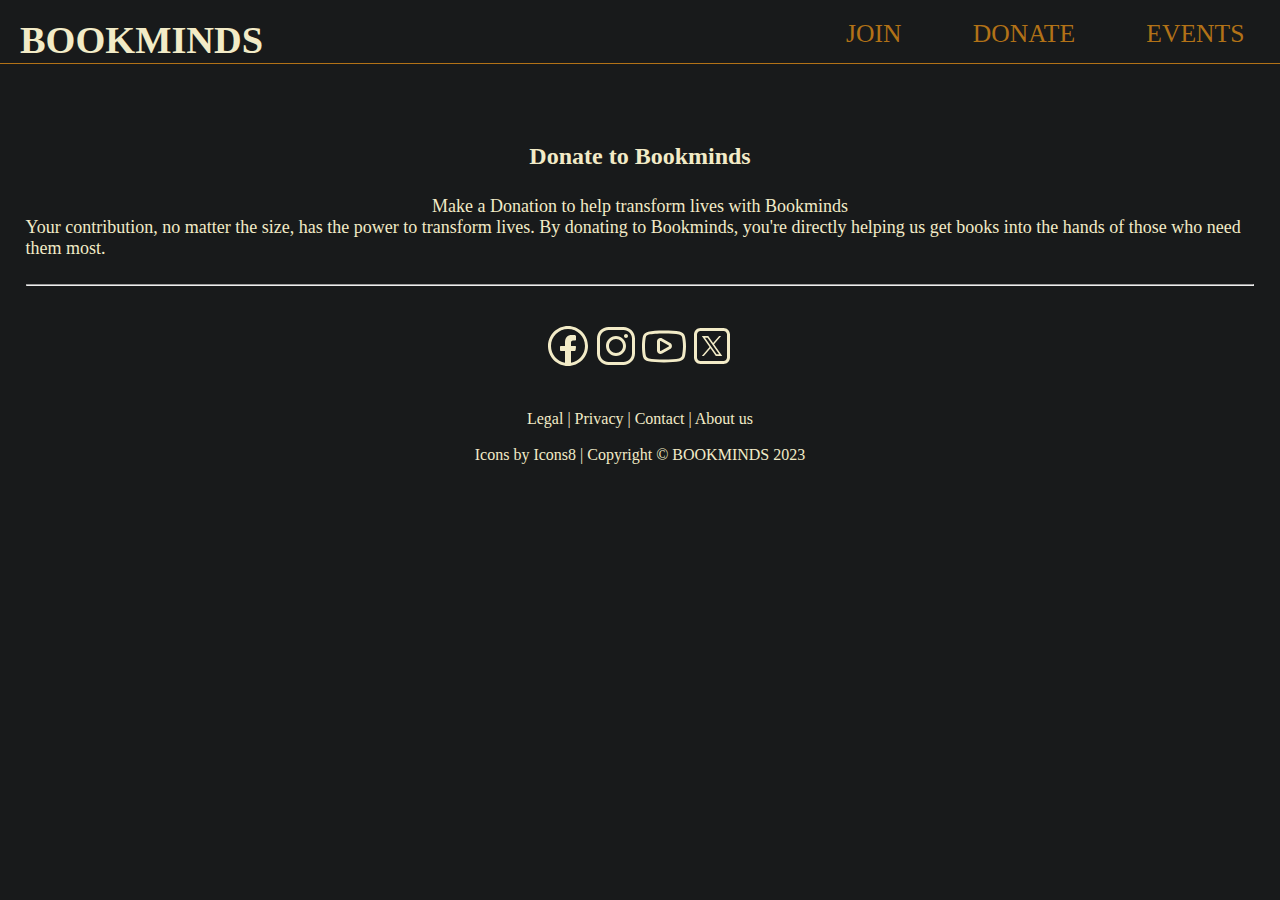
==== donate.html @ 3a3525b0 "did some work on donate and don't want to lose it" ====
<!DOCTYPE html>
<html lang="en">
  <head>
    <title>Join</title>
    <meta charset="UTF-8">
    <meta name="viewport" content="width=device-width, initial-scale=1">
    <link href="css/donate.css" rel="stylesheet">
    <!-- favicon -->
    <link rel="apple-touch-icon" sizes="180x180" href="/media/favicon/apple-touch-icon.png">
    <link rel="icon" type="image/png" sizes="32x32" href="/media/favicon/favicon-32x32.png">
    <link rel="icon" type="image/png" sizes="16x16" href="/media/favicon/favicon-16x16.png">
    <link rel="manifest" href="/site.webmanifest">
    <link rel="mask-icon" href="/safari-pinned-tab.svg" color="#5bbad5">
    <meta name="msapplication-TileColor" content="#da532c">
    <meta name="theme-color" content="#ffffff">
  </head>
  <body>
    <header>
      <div class='navbar'>
        
      <h1><b>BOOKMINDS</b></h1>
      <!-- Main buttons -->
      <nav>
        <ul>
          <li><a href="join.html" class='btn'> JOIN </a></li>
          <li><a href="donate.html" class='btn'> DONATE </a></li>
          <li><a href="events.html" class='btn'> EVENTS </a></li>
        </ul>
      </nav>
      </div>
    </header>

  <hr>
	<div class='intro'>
		<h2>Donate to Bookminds</h2>
		<p> Make a Donation to help transform lives with Bookminds </p>
		<p>Your contribution, no matter the size, has the power to transform lives.  By donating to Bookminds, you're directly helping us get books into the hands of those who need them most. </p>
	</div>
	<hr>
    <footer>
      <div class='footer_container'>
        <div class='socials'>
          <a href='https://facebook.com'>
            <img src="./media/socials/outlined/facebook.svg" alt="facebook">
          </a>
          <a href='https://instagram.com'>
            <img src="./media/socials/outlined/instagram.svg" alt="instagram">
          </a>
          <a href='https://youtube.com'>
            <img src="./media/socials/outlined/youtube.svg" alt="youtube">
          </a>
          <a href='https://x.com'>
            <img src="./media/socials/outlined/twitterx.svg" alt="twitterx">
          </a>
        </div>

        <div class='sites'>
          <a href="#">Legal</a> | <a href="#">Privacy</a> | <a href="#">Contact</a> | <a href="#">About us</a>
        </div>

      <p>Icons by <a target="_blank" href="https://icons8.com">Icons8</a> | Copyright © BOOKMINDS 2023</p>
      </div>
    </footer>
  </body>
</html>
---- css/donate.css ----
@import 'default.css';
@import 'footer.css';

h2 {
  margin: 8vh 0 0 0;
}

.intro {
  padding: 2vw;
  flex-direction: column;
  display: flex;
  align-items: center;
}
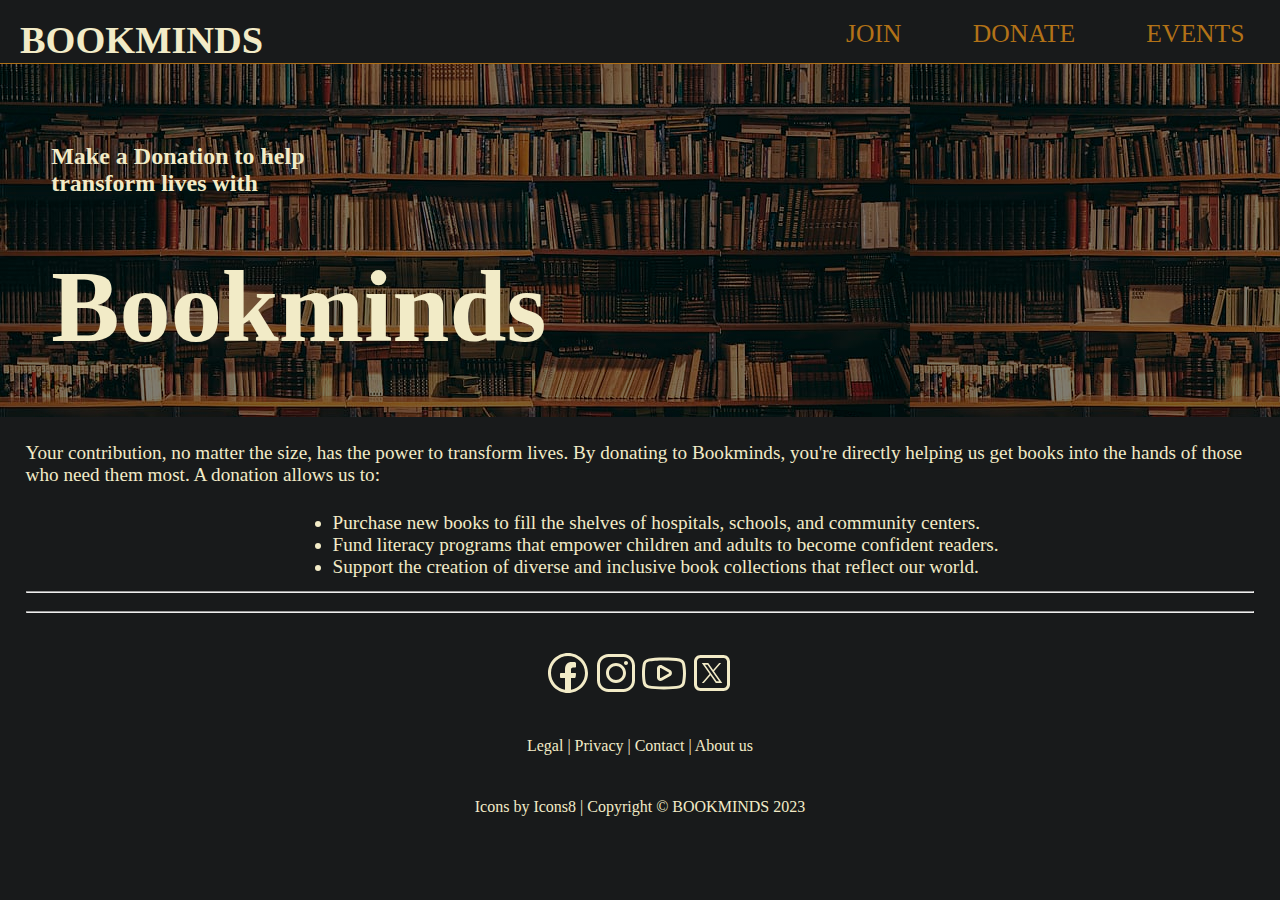
==== commit adc09e04: "added bg-img in donate page and improved it" ====
--- a/donate.html
+++ b/donate.html
@@ -1,65 +1,83 @@
 <!DOCTYPE html>
 <html lang="en">
-  <head>
-    <title>Join</title>
-    <meta charset="UTF-8">
-    <meta name="viewport" content="width=device-width, initial-scale=1">
-    <link href="css/donate.css" rel="stylesheet">
-    <!-- favicon -->
-    <link rel="apple-touch-icon" sizes="180x180" href="/media/favicon/apple-touch-icon.png">
-    <link rel="icon" type="image/png" sizes="32x32" href="/media/favicon/favicon-32x32.png">
-    <link rel="icon" type="image/png" sizes="16x16" href="/media/favicon/favicon-16x16.png">
-    <link rel="manifest" href="/site.webmanifest">
-    <link rel="mask-icon" href="/safari-pinned-tab.svg" color="#5bbad5">
-    <meta name="msapplication-TileColor" content="#da532c">
-    <meta name="theme-color" content="#ffffff">
-  </head>
-  <body>
-    <header>
-      <div class='navbar'>
-        
-      <h1><b>BOOKMINDS</b></h1>
-      <!-- Main buttons -->
-      <nav>
-        <ul>
-          <li><a href="join.html" class='btn'> JOIN </a></li>
-          <li><a href="donate.html" class='btn'> DONATE </a></li>
-          <li><a href="events.html" class='btn'> EVENTS </a></li>
-        </ul>
-      </nav>
-      </div>
-    </header>
+	<head>
+		<title>Join</title>
+		<meta charset="UTF-8">
+		<meta name="viewport" content="width=device-width, initial-scale=1">
+		<link href="css/donate.css" rel="stylesheet">
+		<!-- favicon -->
+		<link rel="apple-touch-icon" sizes="180x180" href="/media/favicon/apple-touch-icon.png">
+		<link rel="icon" type="image/png" sizes="32x32" href="/media/favicon/favicon-32x32.png">
+		<link rel="icon" type="image/png" sizes="16x16" href="/media/favicon/favicon-16x16.png">
+		<link rel="manifest" href="/site.webmanifest">
+		<link rel="mask-icon" href="/safari-pinned-tab.svg" color="#5bbad5">
+		<meta name="msapplication-TileColor" content="#da532c">
+		<meta name="theme-color" content="#ffffff">
+	</head>
+	<body>
+		<header>
+			<div class='navbar'>
 
-  <hr>
-	<div class='intro'>
-		<h2>Donate to Bookminds</h2>
-		<p> Make a Donation to help transform lives with Bookminds </p>
-		<p>Your contribution, no matter the size, has the power to transform lives.  By donating to Bookminds, you're directly helping us get books into the hands of those who need them most. </p>
-	</div>
-	<hr>
-    <footer>
-      <div class='footer_container'>
-        <div class='socials'>
-          <a href='https://facebook.com'>
-            <img src="./media/socials/outlined/facebook.svg" alt="facebook">
-          </a>
-          <a href='https://instagram.com'>
-            <img src="./media/socials/outlined/instagram.svg" alt="instagram">
-          </a>
-          <a href='https://youtube.com'>
-            <img src="./media/socials/outlined/youtube.svg" alt="youtube">
-          </a>
-          <a href='https://x.com'>
-            <img src="./media/socials/outlined/twitterx.svg" alt="twitterx">
-          </a>
-        </div>
+				<h1><b>BOOKMINDS</b></h1>
+				<!-- Main buttons -->
+				<nav>
+					<ul>
+						<li><a href="join.html" class='btn'> JOIN </a></li>
+						<li><a href="donate.html" class='btn'> DONATE </a></li>
+						<li><a href="events.html" class='btn'> EVENTS </a></li>
+					</ul>
+				</nav>
+			</div>
+		</header>
 
-        <div class='sites'>
-          <a href="#">Legal</a> | <a href="#">Privacy</a> | <a href="#">Contact</a> | <a href="#">About us</a>
-        </div>
+		<hr>
+		<div class='head'>
+			<h2> Make a Donation to help <br>transform lives with <br> <h1>Bookminds</h1> </h2>
+		</div>
 
-      <p>Icons by <a target="_blank" href="https://icons8.com">Icons8</a> | Copyright © BOOKMINDS 2023</p>
-      </div>
-    </footer>
-  </body>
+		<div class='mid'>
+			<p>Your contribution, no matter the size, has the power to transform lives.  By donating to Bookminds, you're directly helping us get books into the hands of those who need them most. A donation allows us to: </p>
+			<ul>
+				<li>Purchase new books to fill the shelves of hospitals, schools, and community centers.</li>
+				<li>Fund literacy programs that empower children and adults to become confident readers.</li>
+				<li>Support the creation of diverse and inclusive book collections that reflect our world.</li>
+			</ul>
+		</div>
+
+		<hr>
+
+		<div class='donate'>
+			<div class='payment'>
+			</div>
+			<div class='text'>
+			</div>
+		</div>
+
+
+		<hr>
+		<footer>
+			<div class='footer_container'>
+				<div class='socials'>
+					<a href='https://facebook.com'>
+						<img src="./media/socials/outlined/facebook.svg" alt="facebook">
+					</a>
+					<a href='https://instagram.com'>
+						<img src="./media/socials/outlined/instagram.svg" alt="instagram">
+					</a>
+					<a href='https://youtube.com'>
+						<img src="./media/socials/outlined/youtube.svg" alt="youtube">
+					</a>
+					<a href='https://x.com'>
+						<img src="./media/socials/outlined/twitterx.svg" alt="twitterx">
+					</a>
+				</div>
+
+				<div class='sites'>
+					<a href="#">Legal</a> | <a href="#">Privacy</a> | <a href="#">Contact</a> | <a href="#">About us</a>
+				</div>
+
+				<p>Icons by <a target="_blank" href="https://icons8.com">Icons8</a> | Copyright © BOOKMINDS 2023</p>
+			</div>
+		</footer>
+	</body>
 </html>
--- a/css/donate.css
+++ b/css/donate.css
@@ -1,13 +1,53 @@
 @import 'default.css';
 @import 'footer.css';
 
+h1 {
+  padding: 2vw;
+}
 h2 {
   margin: 8vh 0 0 0;
+  padding: 2vw;
+  color: var(--primary-color);
+  /* text-decoration: none; */
 }
 
-.intro {
+h3 {
+  padding: 2vw;
+  font-size: 2vw;
+}
+
+p {
+  font-size: 1.5vw;
+  padding: 2vw;
+}
+
+.head {
+  background:  linear-gradient(rgba(0,0,0,0.5), rgba(0,0,0,0.5)), url('../media/library-book-bookshelf-read.jpg');
   padding: 2vw;
   flex-direction: column;
   display: flex;
+  align-items: flex-start;
+}
+
+.head p {
+  padding: 0 0 0 2vw;
+}
+
+.mid {
+  display: flex;
+  flex-direction: column;
   align-items: center;
 }
+
+.mid ul {
+  padding: 0 0 1vw 0;
+}
+
+.mid li {
+  font-size: 1.5vw;
+  margin: 0 0 0 4vw;
+}
+
+
+
+
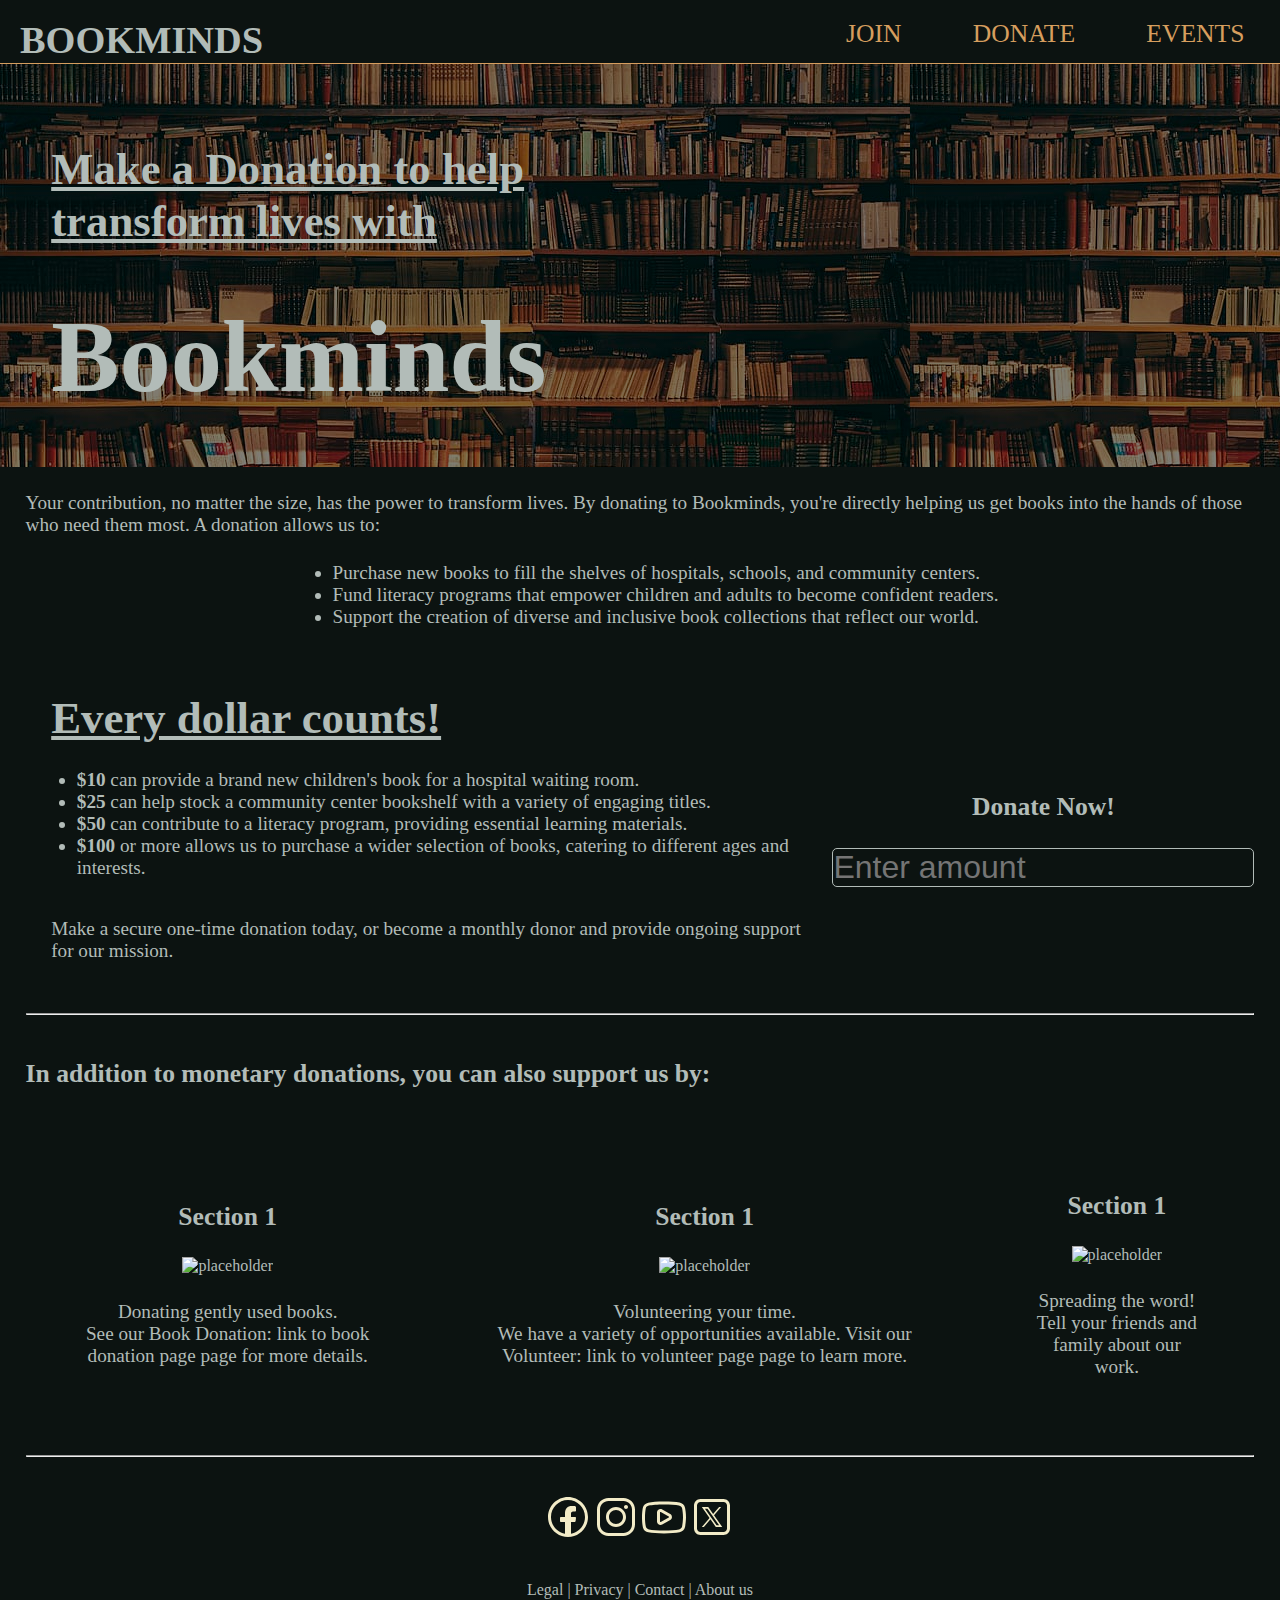
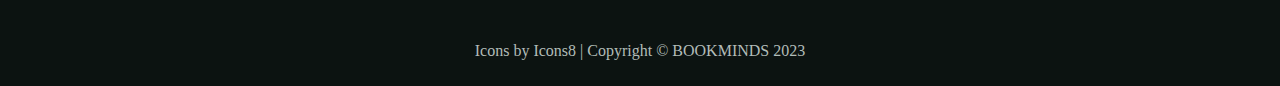
==== commit 64ab9c74: "updated colors via pywal" ====
--- a/donate.html
+++ b/donate.html
@@ -9,8 +9,8 @@
 		<link rel="apple-touch-icon" sizes="180x180" href="/media/favicon/apple-touch-icon.png">
 		<link rel="icon" type="image/png" sizes="32x32" href="/media/favicon/favicon-32x32.png">
 		<link rel="icon" type="image/png" sizes="16x16" href="/media/favicon/favicon-16x16.png">
-		<link rel="manifest" href="/site.webmanifest">
-		<link rel="mask-icon" href="/safari-pinned-tab.svg" color="#5bbad5">
+		<link rel="manifest" href="/media/favicon/site.webmanifest">
+		<link rel="mask-icon" href="/media/favicon/safari-pinned-tab.svg" color="#5bbad5">
 		<meta name="msapplication-TileColor" content="#da532c">
 		<meta name="theme-color" content="#ffffff">
 	</head>
@@ -19,6 +19,7 @@
 			<div class='navbar'>
 
 				<h1><b>BOOKMINDS</b></h1>
+
 				<!-- Main buttons -->
 				<nav>
 					<ul>
@@ -27,6 +28,7 @@
 						<li><a href="events.html" class='btn'> EVENTS </a></li>
 					</ul>
 				</nav>
+
 			</div>
 		</header>
 
@@ -44,15 +46,44 @@
 			</ul>
 		</div>
 
-		<hr>
 
 		<div class='donate'>
+			<div class='text'>
+				<h2>Every dollar counts!</h2>
+				<ul>
+					<li><strong>$10</strong> can provide a brand new children's book for a hospital waiting room.</li>
+					<li><strong>$25</strong> can help stock a community center bookshelf with a variety of engaging titles.</li>
+					<li><strong>$50</strong> can contribute to a literacy program, providing essential learning materials.</li>
+					<li><strong>$100</strong> or more allows us to purchase a wider selection of books, catering to different ages and interests.</li>
+				</ul>
+				<p>Make a secure one-time donation today, or become a monthly donor and provide ongoing support for our mission.</p>
+			</div>
 			<div class='payment'>
-			</div>
-			<div class='text'>
+				<h3>Donate Now!</h3>
+				<input type='number' id='amount' placeholder='Enter amount' min='1'>
 			</div>
 		</div>
 
+		<hr>
+
+		<h3>In addition to monetary donations, you can also support us by:</h3>
+		<div class='alternatives'>
+			<div class='alt_option'>
+				<h3>Section 1</h3>
+				<img src="./media/books.png" alt="placeholder">
+				<p>Donating gently used books.<br> See our Book Donation: link to book donation page page for more details.</p>
+			</div>
+			<div class='alt_option'>
+				<h3>Section 1</h3>
+				<img src="./media/books.png" alt="placeholder">
+				<p>Volunteering your time.<br> We have a variety of opportunities available. Visit our Volunteer: link to volunteer page page to learn more.</p>
+			</div>
+			<div class='alt_option'>
+				<h3>Section 1</h3>
+				<img src="./media/books.png" alt="placeholder">
+				<p>Spreading the word!<br> Tell your friends and family about our work.</p>
+			</div>
+		</div>
 
 		<hr>
 		<footer>
--- a/css/donate.css
+++ b/css/donate.css
@@ -3,12 +3,6 @@
 
 h1 {
   padding: 2vw;
-}
-h2 {
-  margin: 8vh 0 0 0;
-  padding: 2vw;
-  color: var(--primary-color);
-  /* text-decoration: none; */
 }
 
 h3 {
@@ -29,6 +23,13 @@
   align-items: flex-start;
 }
 
+.head h2 {
+  margin: 8vh 0 0 0;
+  padding: 2vw;
+  color: var(--primary-color);
+  /* text-decoration: none; */
+}
+
 .head p {
   padding: 0 0 0 2vw;
 }
@@ -40,7 +41,7 @@
 }
 
 .mid ul {
-  padding: 0 0 1vw 0;
+  padding: 0 0 1vw;
 }
 
 .mid li {
@@ -48,6 +49,55 @@
   margin: 0 0 0 4vw;
 }
 
+.donate {
+  padding: 2vw;
+  display: flex;
+  justify-content: space-around;
+}
+
+.donate ul {
+  padding: 0 0 1vw;
+}
+
+
+.donate li {
+  font-size: 1.5vw;
+  margin: 0 0 0 4vw;
+}
+
+.payment {
+  display: flex;
+  text-align: center;
+  justify-content: center;
+  flex-direction: column;
+}
+
+.payment input {
+  background-color: var(--background-color);
+  border: 1px solid var(--primary-color);
+  border-radius: 5px;
+  font-size: 2.5vw;
+  color: var(--primary-color);
+}
+
+.alternatives {
+  align-items: center;
+  justify-content: center;
+  display: flex;
+  flex-direction: row;
+  padding: 2vw;
+}
+
+.alt_option {
+  text-align: center;
+  display: flex;
+  align-items: center;
+  flex-direction: column;
+  padding: 2vw;
+}
 
 
 
+
+
+
